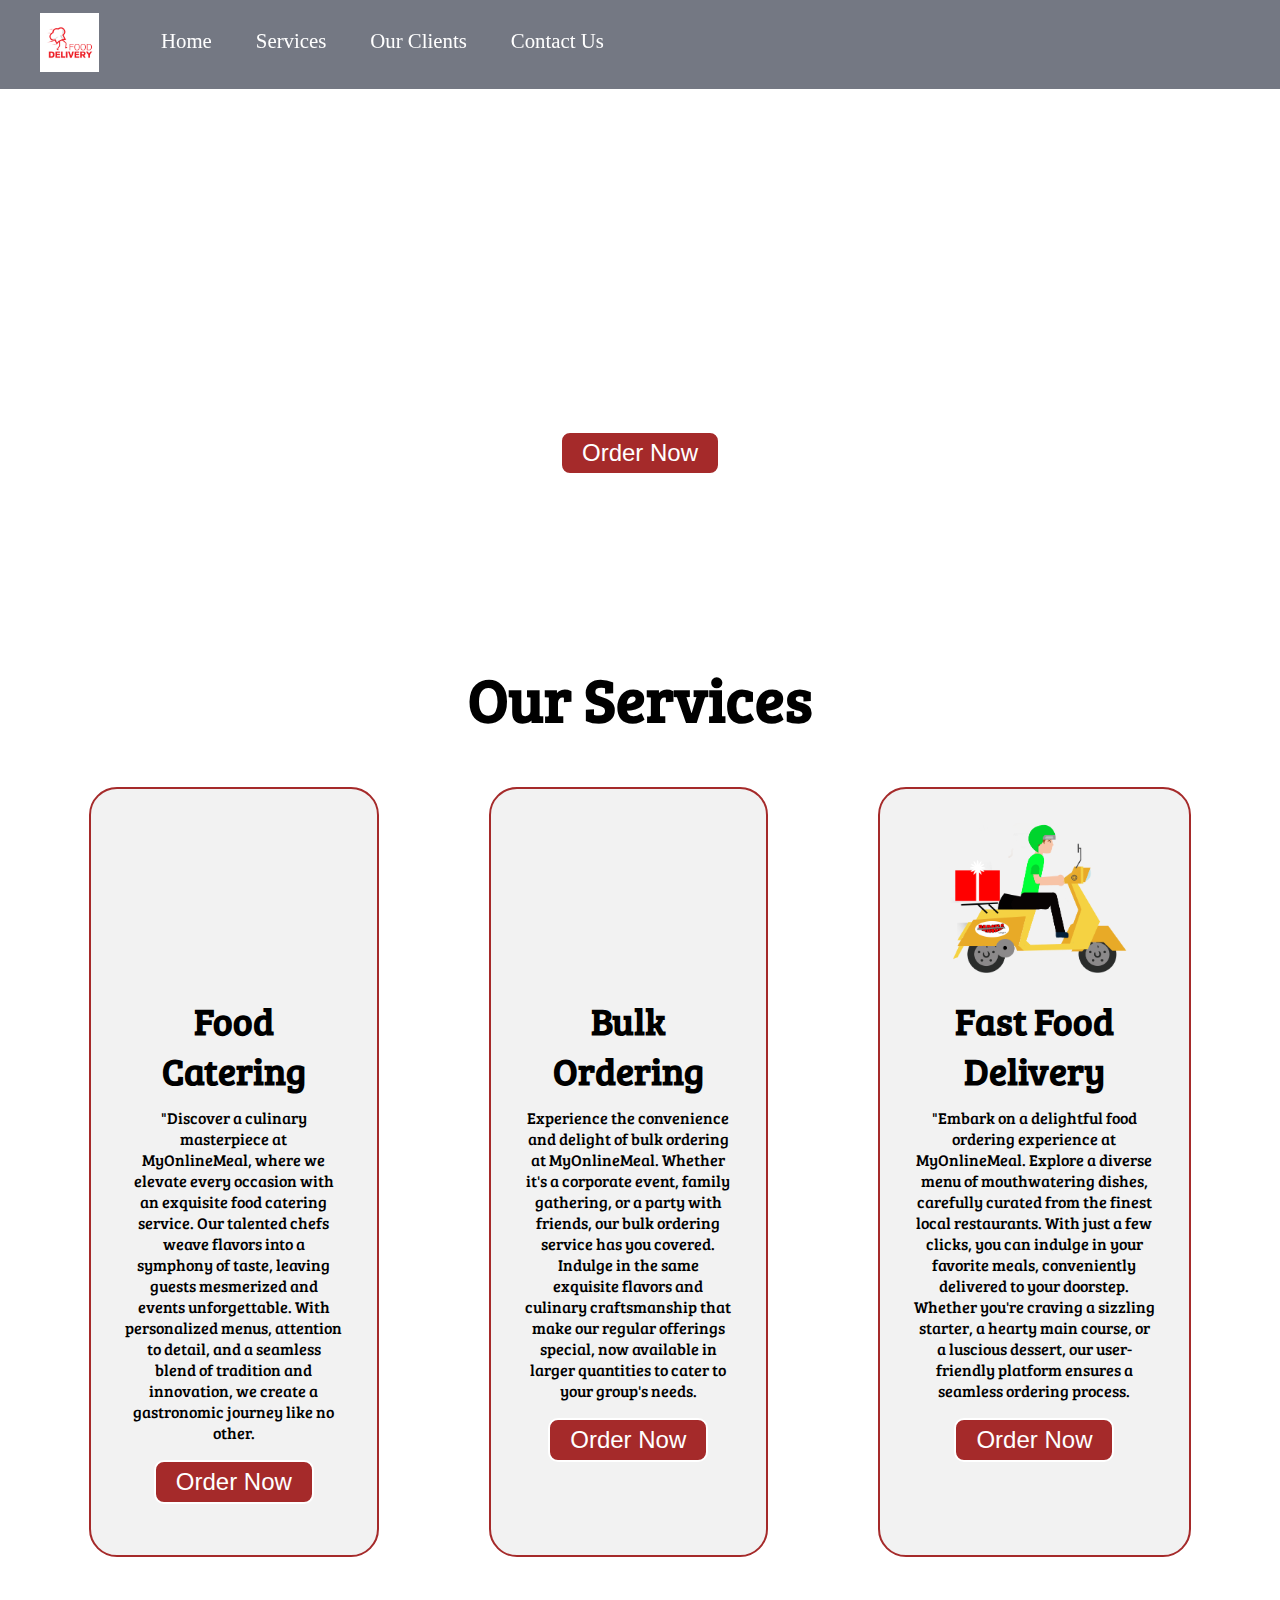
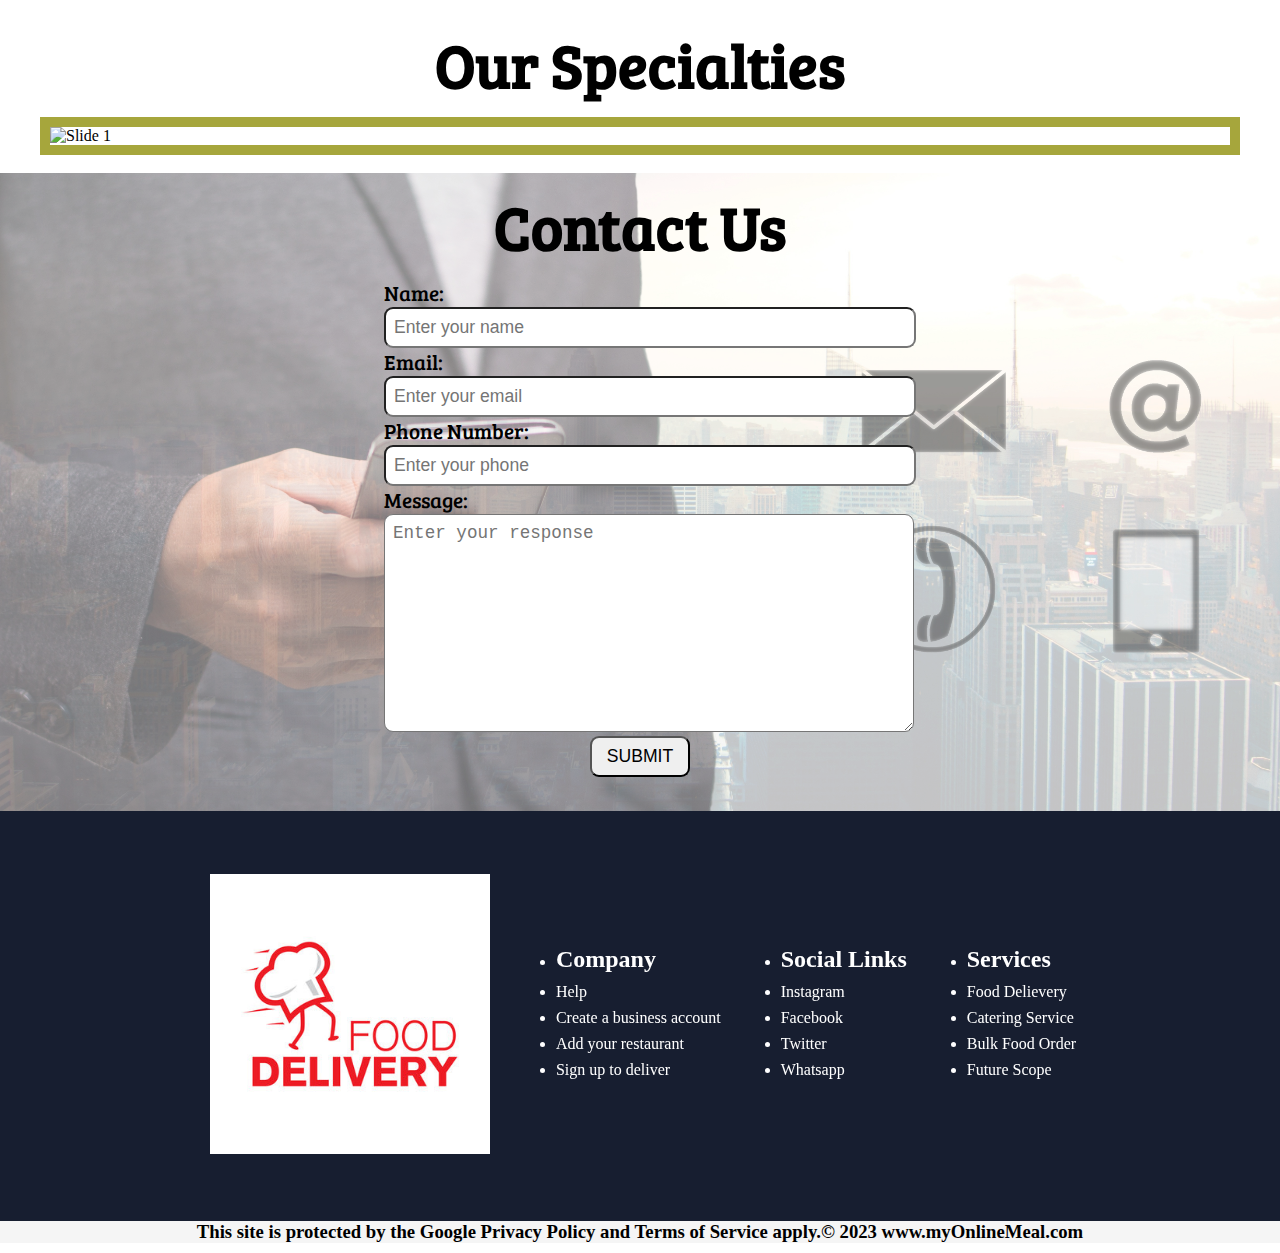
==== Project/index.html @ aa87eba9 "commit" ====
<!DOCTYPE html>
<html lang="en">
  <head>
    <meta charset="UTF-8" />
    <meta name="viewport" content="width=device-width, initial-scale=1.0" />
    <meta http-equiv="X-UA-Compatible" content="ie=edge" />
    <title>Best Online Food Delivery Service in India | MyOnlineMeal.com</title>
    <link rel="stylesheet" href="css/style.css" />
    <link
      href="https://fonts.googleapis.com/css?family=Baloo+Bhai|Bree+Serif&display=swap"
      rel="stylesheet"
    />
  </head>

  <body>
    <nav id="navbar">
      <div id="logo">
        <img src="img/logo.jpg" alt="MyOnlineMeal.com" />
      </div>
      <ul>
        <li class="item"><a href="#home">Home</a></li>
        <li class="item"><a href="#services-container">Services</a></li>
        <li class="item"><a href="#client-section">Our Clients</a></li>
        <li class="item"><a href="#contact">Contact Us</a></li>
      </ul>
    </nav>

    <section id="home">
      <h1 class="h-primary">Welcome to MyOnlineMeal</h1>
      <p>
        "Delight Your Taste Buds: Order, Savor, Repeat - Your Online Food Haven
        Awaits!" "From Cravings to Catering: Discover a World of Flavor at Your
        Fingertips!"
      </p>
      <button class="btn"><a style="text-decoration: none; color:white" href="#services-container">Order Now</a></button>
    </section>

    <section id="services-container">
      <h1 class="h-primary center">Our Services</h1>
      <div id="services">
        <div class="box">
          <img src="img/1.png" alt="" />
          <h2 class="h-secondary center">Food Catering</h2>
          <p class="center">
            "Discover a culinary masterpiece at MyOnlineMeal, where we
            elevate every occasion with an exquisite food catering service. Our
            talented chefs weave flavors into a symphony of taste, leaving
            guests mesmerized and events unforgettable. With personalized menus,
            attention to detail, and a seamless blend of tradition and
            innovation, we create a gastronomic journey like no other.
          </p>
          <div class="center">
          <a href="html/catering.html" target="_blank">
            <button class="btn" style="text-decoration: none; color:white" >Order Now</button>
          </a></div>
        </div>
        <div class="box">
          <img src="img/2.png" alt="" />
          <h2 class="h-secondary center">Bulk Ordering</h2>
          <p class="center">
            Experience the convenience and delight of bulk ordering at
            MyOnlineMeal. Whether it's a corporate event, family gathering, or a
            party with friends, our bulk ordering service has you covered.
            Indulge in the same exquisite flavors and culinary craftsmanship
            that make our regular offerings special, now available in larger
            quantities to cater to your group's needs.
          </p>
          <div class="center">
            <a href="html/bulkOrder.html" target="_blank">
              <button class="btn" style="text-decoration: none; color:white" >Order Now</button>
            </a></div>
        </div>
        <div class="box">
          <img src="img/3.png" alt="" />
          <h2 class="h-secondary center">Fast Food Delivery</h2>
          <p class="center">
            "Embark on a delightful food ordering experience at MyOnlineMeal.
             Explore a diverse menu of mouthwatering dishes, carefully
            curated from the finest local restaurants. With just a few clicks,
            you can indulge in your favorite meals, conveniently delivered to
            your doorstep. Whether you're craving a sizzling starter, a hearty
            main course, or a luscious dessert, our user-friendly platform
            ensures a seamless ordering process. 
          </p>
          <div class="center">
            <a href="html/foodDelivery.html" target="_blank">
              <button class="btn" style="text-decoration: none; color:white" >Order Now</button>
            </a></div>
        </div>
      </div>
       <section>
        <h1 class="h-primary center">Our Specialties</h1>
        <div class="slider">
            <div class="slides">
              <img src="./img/veg.jpg" alt="Slide 1">
              <img src="./img/nonveg.jpg" alt="Slide 2">
              <img src="./img/pizza.jpg" alt="Slide 3">
              <img src="./img/slide-4.jpg" alt="Slide 4">
              <img src="./img/slide-5.jpg" alt="Slide 5">
              <img src="./img/slide-6.jpg" alt="Slide 6">
              <img src="./img/slide-7.jpg" alt="Slide 7">
              <img src="./img/slide-8.jpg" alt="Slide 8">
            </div>
          </div>
      </section>

    <br>
<!-- Javascript code for slideshow -->
<script>
    let slideIndex = 0;
    showSlides();

    function showSlides() {
        const slides = document.querySelectorAll(".slides img");
        for (let i = 0; i < slides.length; i++) {
        slides[i].style.display = "none";
    }
       slideIndex++;
       if (slideIndex > slides.length) {
        slideIndex = 1;
    }
  slides[slideIndex - 1].style.display = "block";
  setTimeout(showSlides, 1800); 
}
</script>

    <section id="contact">
      <h1 class="h-primary center">Contact Us</h1>
      <div id="contact-box">
        <form action="./html/submitted.html">
          <div class="form-group">
            <label for="name">Name: </label>
            <input
              type="text"
              name="name"
              id="name"
              placeholder="Enter your name" required
            />
          </div>
          <div class="form-group">
            <label for="email">Email: </label>
            <input
              type="email"
              name="name"
              id="email"
              placeholder="Enter your email" required
            />
          </div>
          <div class="form-group">
            <label for="phone">Phone Number: </label>
            <input
              id="phone"  type="tel" id="phone" name="phone"
              placeholder="Enter your phone"   minlength="10" maxlength="10"
              pattern="^[0-9-+\s()]*$" title="Please enter a valid phone number" required >
          </div>
          <div class="form-group">
            <label for="message">Message: </label>
            <textarea
              name="message"
              id="message"
              cols="30"
              rows="10" placeholder="Enter your response" required
            ></textarea>
          </div>
          <div  id="submitbuttondiv">
            <input type="submit" value="SUBMIT" id="submitbutton" >
          </div>
        </form>
      </div>
    </section>
    <section id="footer">
        <div id="footer-list-style">
            <img id="footer-logo" src="./img/logo.jpg" alt="Logo Not Found">
        </div>
        <div id="footer-list-style">
            <ul>
              <li class="item-heading"><h2>Company</h2></li>
              <li class="item"><a style="text-decoration: none; color:white" href="">Help</li></a> 
              <li class="item"><a style="text-decoration: none; color:white"  href="">Create a business account</a></li>
              <li class="item"><a style="text-decoration: none; color:white"  href="">Add your restaurant</a></li>
              <li class="item"><a style="text-decoration: none; color:white"  href="">Sign up to deliver</a></li>
          </div>
          <div id="footer-list-style">
          <ul>
            <li class="item-heading"><h2>Social Links</h2></li>
            <li class="item"><a style="text-decoration: none; color:white" href="">Instagram</li></a> 
            <li class="item"><a style="text-decoration: none; color:white"   href="">Facebook</a></li>
            <li class="item"><a style="text-decoration: none; color:white"  href="">Twitter</a></li>
            <li class="item"><a style="text-decoration: none; color:white"  href="">Whatsapp</a></li>
          </ul>
        </div>
        <div id="footer-list-style">
          <ul>
            <li class="item-heading"><h2>Services</h2></li>
            <li class="item"><a style="text-decoration: none; color:white" href="./html/foodDelivery.html">Food Delievery</a></li>
            <li class="item"><a style="text-decoration: none; color:white" href="./html/catering.html">Catering Service</a></li>
            <li class="item"><a style="text-decoration: none; color:white" href="./html/bulkOrder.html">Bulk Food Order</a></li>
            <li class="item"><a style="text-decoration: none; color:white" href="./html/futurescope.html">Future Scope</a></li>
          </ul>
        </div>
      </div>
      </section>
      <div  id="Desclaimer">
        <h3>This site is protected by the Google Privacy Policy and Terms of Service apply.© 2023 www.myOnlineMeal.com</h3></div>


</body>
</html>
---- Project/css/style.css ----
/* CSS Reset */
*{
    margin: 0;
    padding: 0;
}

html{
    scroll-behavior: smooth;
}

/* CSS Variables */
:root{
    --navbar-height: 59px;
}

/* Navigation Bar */
#navbar{
    display: flex;
    align-items: center;
    position: sticky;
    top: 0px;
}

#navbar::before{
    content: "";
    background-color: rgb(23, 30, 48) ;
    position: absolute;
    top:0px;
    left:0px;
    height: 100%;
    width:100%;
    z-index: -1;
    opacity: 0.6;
}

/* Navigation Bar: Logo and Image */
#logo{
    margin: 10px 34px;
}

#logo img{
    height: 59px;
    margin: 3px 6px;
}


/* Navigation Bar: List Styling */

#navbar ul{
    display: flex;
    font-family: 'Baloo Bhai', cursive;
}

#navbar ul li{ 
    list-style: none;
    font-size: 1.3rem;
}

#navbar ul li a{
    color: white;
    display: block;
    padding: 3px 22px;
    border-radius: 20px;
    text-decoration: none;
}

#navbar ul li a:hover{
    color: black;
    background-color: white;
}

/* Home Section */
#home{
    display: flex;
    flex-direction: column;
    padding:3px 200px;
    height: 550px;
    justify-content: center;
    align-items: center;
}

#home::before{ 
    content: "";
    position: absolute;
    background: url('../bg1.jpg') no-repeat center center/cover;
    height: 642px;
    top:0px;
    left:0px;
    width: 100%;
    z-index: -1;
    opacity:0.89;
}

#home h1{
    color:white;
    text-align: center;
    font-family: 'Bree Serif', serif;
}

#home p{
    color:white;
    text-align: center;
    font-size: 1.5rem;
    font-family: 'Bree Serif', serif;
}

/* Services Section */
#services{
    margin: 34px;
    display: flex;
}
#services .box{ 
    border: 2px solid brown;
    padding: 34px;
    margin: 2px 55px;
    border-radius: 28px;
    background: #f2f2f2;
    margin-bottom: 20px;
}

#services .box img{ 
   height: 160px;
   margin: auto;
   display: block;
}

#services .box p{
    font-family: 'Bree Serif', serif;

} 

/* sliding image Section */
.slider {
    overflow: hidden;
    width: 100%;
    max-width: 1200px;
    margin: 0 auto;
  }
  
  .slides {
    display: flex;
    transition: transform 0.5s ease;
    border: 10px solid rgb(166, 166, 60);
  }
  
  .slides img {
    width: 100%;
    max-height: 400px;
    object-fit: cover;
  }
  
  


/* Contact Section */
#contact{
    position: relative;
    z-index: -1;
}
#contact::before{
    content: "";
    position: absolute;
    width: 100%;
    height: 100%;
    z-index: -1;
    opacity: 0.7;
    background: url('../contact.jpg') no-repeat center center/cover;

}
#contact-box{
    display: flex;
    justify-content: center;
    align-items: center;
    padding-bottom: 34px;
}
#contact-box input, 
#contact-box textarea{
    width: 100%;
    padding: 0.5rem;
    border-radius: 9px;
    font-size: 1.1rem;
    z-index:+1 ;
} 

#contact-box form{
    width: 40%;
}

#contact-box label{
   font-size: 1.3rem;
   font-family: 'Bree Serif', serif;

}

/*footer-section*/

#footer{
    margin: 0%;
    position: relative;
    display: flex;
    align-items:center;
    justify-content: center;
    color: white;
}
#footer::before{
    content:"";
    position: absolute;
    background-color:rgb(23, 30, 48) ;
    height: 100%;
    width: 100%;
    z-index: -1;
    background-repeat:no-repeat;
    background-position: center;
    background-size: cover;
}

#footer-list-style{
   margin-bottom: 20px;
   display: block;
   margin: 60px 30px;
}
.item-heading{
    margin-bottom: 10px;
}
.item{
    margin-bottom: 8px;
}
#footer-logo{
    height: 280px;
    margin: 3px 6px;
}
#Desclaimer{
   color: black;
   text-align: center;
   background-color:whitesmoke;
   margin-bottom: 10px;
}


/* Utility Classes */
.h-primary{
    font-family: 'Bree Serif', serif;
    font-size: 3.8rem;
    padding: 12px;
}

.h-secondary{
    font-family: 'Bree Serif', serif;
    font-size: 2.3rem;
    padding: 12px;
}
.btn{
    padding: 6px 20px;
    border: 2px solid white;
    background-color: brown;
    color: white;
    margin: 17px;
    font-size: 1.5rem;
    border-radius: 10px;
    cursor:pointer;
}

.center{
    text-align: center;
}
#submitbuttondiv{
    margin: auto;
    width: 100px;
}
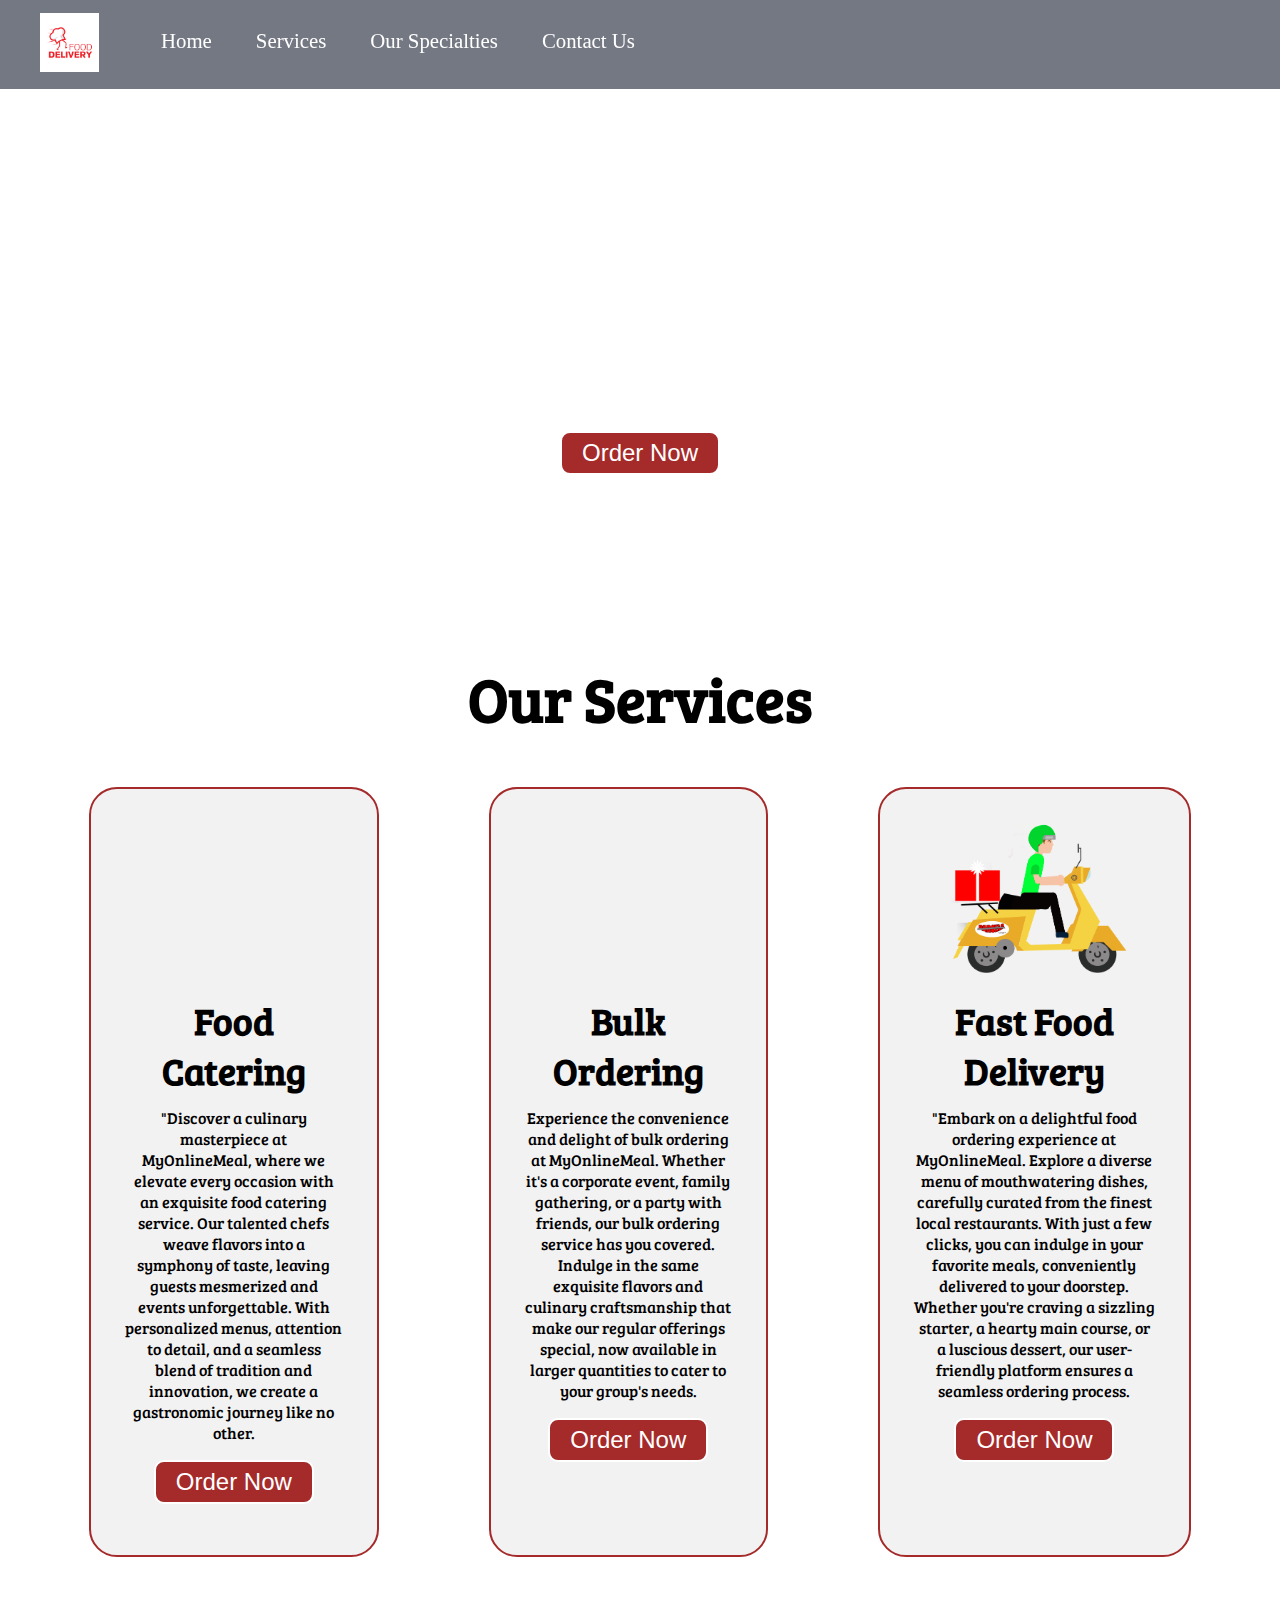
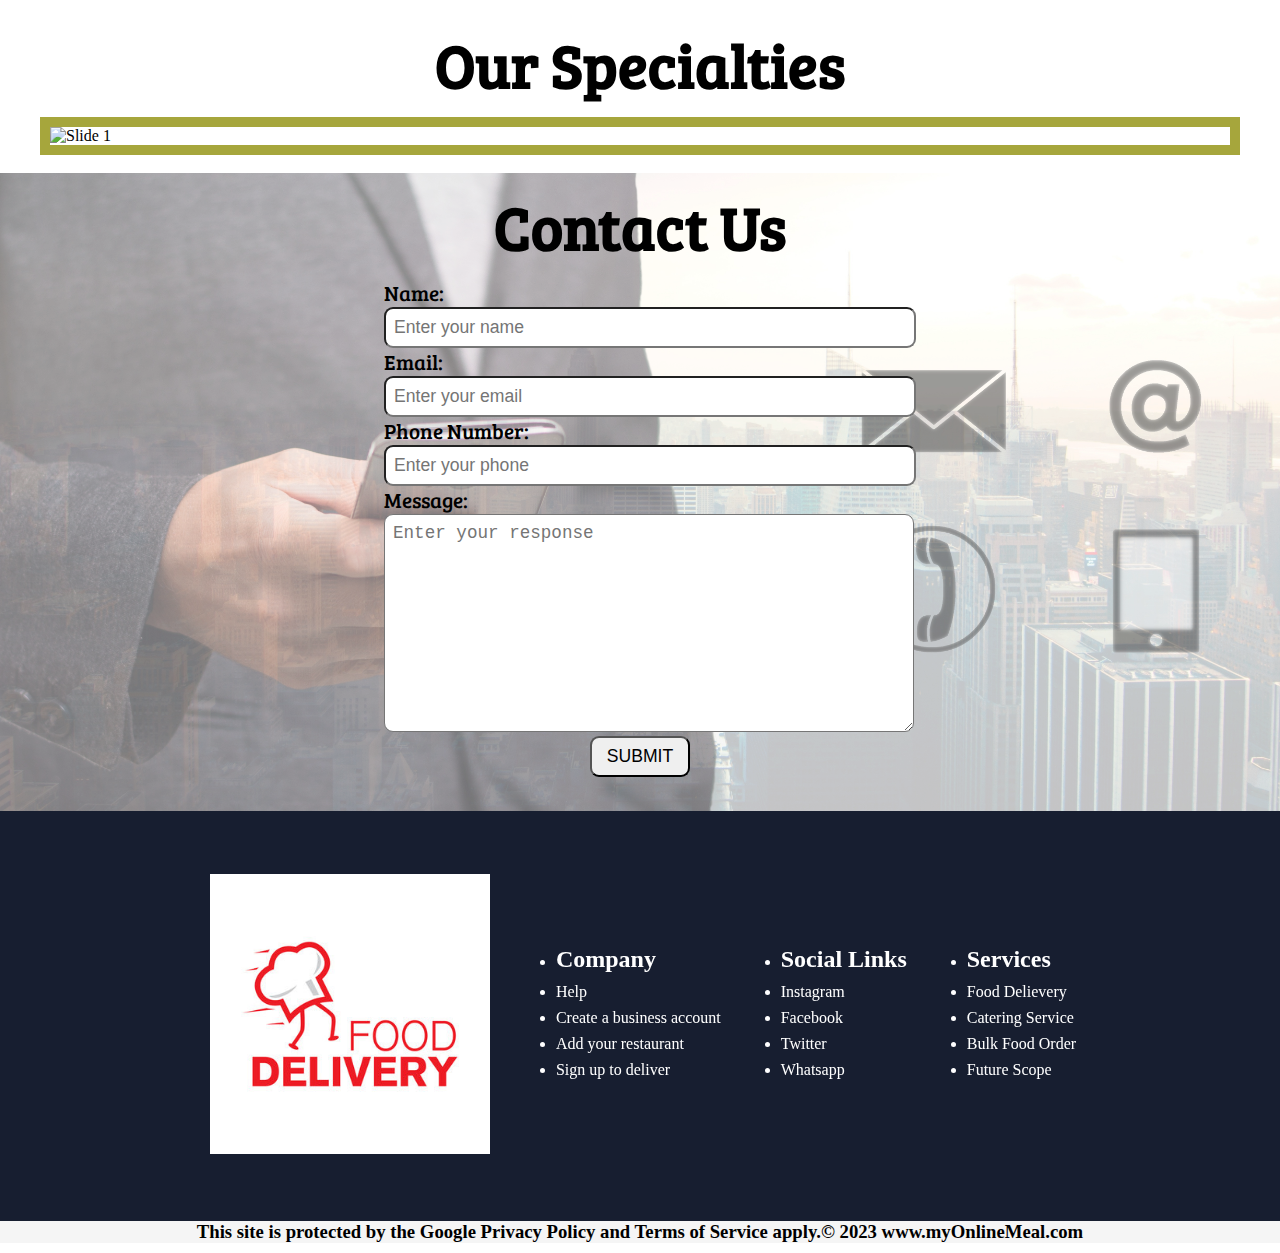
==== commit 1fb0dc98: "commit" ====
--- a/Project/index.html
+++ b/Project/index.html
@@ -20,7 +20,7 @@
       <ul>
         <li class="item"><a href="#home">Home</a></li>
         <li class="item"><a href="#services-container">Services</a></li>
-        <li class="item"><a href="#client-section">Our Clients</a></li>
+        <li class="item"><a href="#speciality-section">Our Specialties</a></li>
         <li class="item"><a href="#contact">Contact Us</a></li>
       </ul>
     </nav>
@@ -88,7 +88,7 @@
             </a></div>
         </div>
       </div>
-       <section>
+       <section id="speciality-section">
         <h1 class="h-primary center">Our Specialties</h1>
         <div class="slider">
             <div class="slides">
